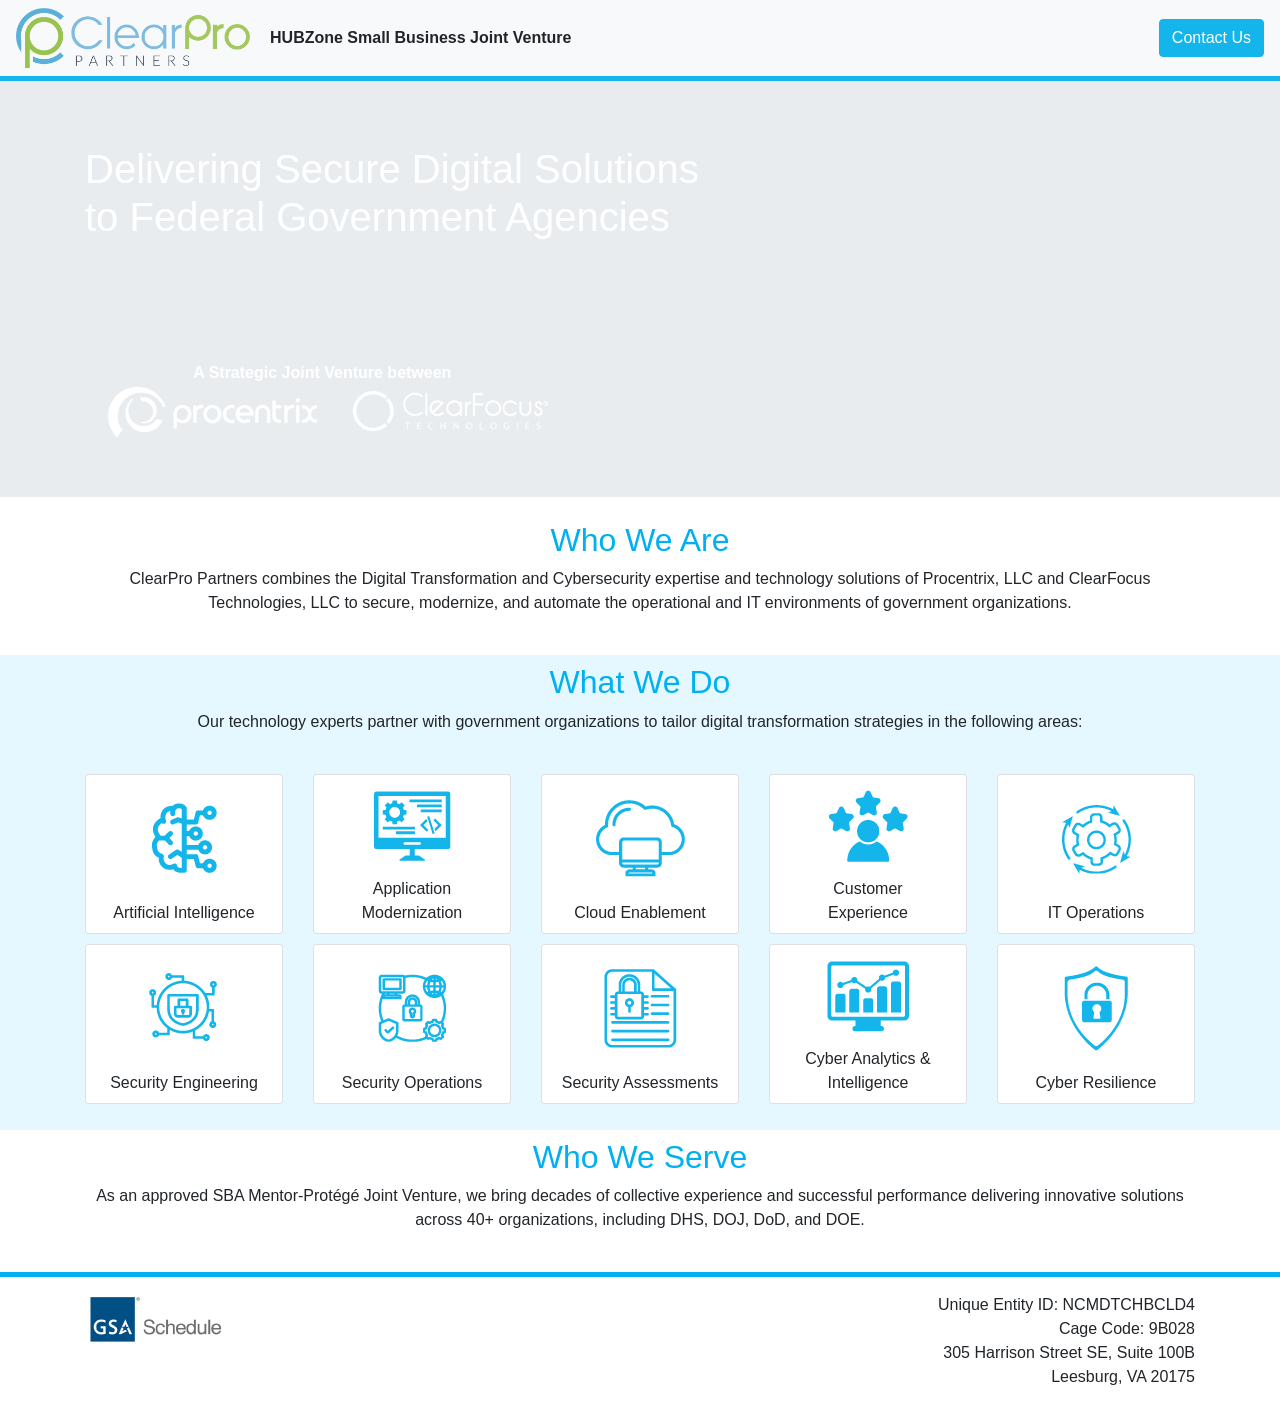
==== index.html @ 9f39771e "Rename index.html.html to index.html" ====
<!DOCTYPE html>
<!-- saved from url=(0033)https://www.clearpropartners.com/ -->
<html lang="en"><head><meta http-equiv="Content-Type" content="text/html; charset=UTF-8">
    
    <meta http-equiv="X-UA-Compatible" content="IE=edge">
    <meta name="viewport" content="width=device-width, initial-scale=1">
    <title>ClearPro Partners</title>
    <!-- Bootstrap -->
    <link href="./ClearPro Partners_files/bootstrap-4.4.1.css" rel="stylesheet">
	  <link rel="icon" type="image/x-icon" href="https://www.clearpropartners.com/images/favicon.ico">
	  <style>
		  .card {min-height:160px;padding-bottom:.5em}
		  .card img {width:100px;margin:auto}
	  </style>

  </head>
  <body>
    <nav class="navbar navbar-expand-lg navbar-light bg-light" style="border-bottom:5px solid #13b5ea">
     <img src="./ClearPro Partners_files/Logo-ClearPro-Color.png" style="height:60px;margin-right:20px" title="ClearPro Partners" alt="ClearPro Partners">
      <button class="navbar-toggler" type="button" data-toggle="collapse" data-target="#navbarSupportedContent" aria-controls="navbarSupportedContent" aria-expanded="false" aria-label="Toggle navigation"> <span class="navbar-toggler-icon"></span> </button>
      <div class="collapse navbar-collapse" id="navbarSupportedContent">
        <ul class="navbar-nav mr-auto">
          <li class="nav-item active"> <strong>HUBZone Small Business Joint Venture</strong></li>
       
        </ul>
<a href="mailto:info@clearpropartners.com" class="btn btn-info" title="Contact Us">Contact Us</a>
      </div>
    </nav>
    <header>
      <div class="jumbotron" style="padding-bottom:0px;">
        <div class="container">
          <div class="row">
			  
            <div class="col">
              <h1 class="text-left" style="color:#FFFFFF">Delivering Secure Digital Solutions<br>to Federal Government Agencies</h1>
              
				<div style="height:100px"></div>			
				
			  <div style="text-align:center;width:fit-content;padding:.75em;margin-bottom:1em">
				  <p class="text-center" style="color:#FFFFFF;font-weight: bold">A Strategic Joint Venture between<br><a href="https://www.procentrix.com/" target="_blank"><img src="./ClearPro Partners_files/pcxlogowhite.png" style="margin-right:2em;margin-bottom:1em" title="Procentrix LLC" alt="Procentrix LLC"></a>    <a href="https://clearfocustech.com/" target="_blank"><img src="./ClearPro Partners_files/Clearfocus-logo-h-WHITE.png" style="height:40px;margin-bottom:1em" title="ClearFocus Technologies" alt="ClearFocus Technologies"></a> </p> </div>       
            </div>
			  
			  
          </div>
        </div>
      </div>
    </header>
	  <section>
	       <div class="container">
        <div class="row">
	 <div class="col-lg-12 mb-4 mt-2 text-center">
		    <h2 style="color:#00b0f0">Who We Are</h2>
		    <p>ClearPro Partners combines the Digital Transformation and Cybersecurity expertise and technology solutions of Procentrix, LLC and ClearFocus Technologies, LLC to secure, modernize, and automate the operational and IT environments of government organizations.</p>
			</div>
			   </div></div>
	  </section>
    <section style="background-color:#e6f8ff;padding-bottom:1em">
      <div class="container">
        <div class="row">
          <div class="col-lg-12 mb-4 mt-2 text-center">
         
			  
	        <h2 style="color:#00b0f0">What We Do</h2>
		    <p>Our technology experts partner with government organizations to tailor digital transformation strategies in the following areas:</p>
          </div>
        </div>
      </div>
           <div class="container">

        <div class="row">
      
			<div class="col text-center">
				<div class="card">
        <img alt="Artificial Intelligence" src="./ClearPro Partners_files/ai.png" style="width:100px" data-holder-rendered="true" title="Artificial Intelligence">Artificial Intelligence
			  </div>
			</div>
			
       <div class="col text-center">
	   	 <div class="card">
         <img alt="Application Modernization" src="./ClearPro Partners_files/appmod.png" data-holder-rendered="true" title="Application Modernization">           Application <br>Modernization		   </div>
          </div>
        <div class="col text-center">
		  <div class="card">
          <img alt="Cloud Enablement" src="./ClearPro Partners_files/cloud.png" data-holder-rendered="true" title="Cloud Enablement">            Cloud Enablement			</div></div>
   <div class="col text-center">
	     	 <div class="card"><img alt="Customer Experience" src="./ClearPro Partners_files/cx.png" data-holder-rendered="true" title="Customer Experience">          Customer<br> Experience	   </div>
	   </div>
     <div class="col text-center">
	 	<div class="card">
        <img alt="IT Operations" src="./ClearPro Partners_files/itops.png" data-holder-rendered="true" title="IT Operations">          IT Operations		 </div> 
	 	</div>
	    </div>
		    <div class="row">
			<div class="col text-center">
              	 <div class="card">
					<img alt="Security Engineering" src="./ClearPro Partners_files/securityeng.png" data-holder-rendered="true" title="Security Engineering">            Security Engineering
				</div></div>
			          <div class="col text-center">
						    	 <div class="card">
            <img alt="Security Operations" src="./ClearPro Partners_files/securityops.png" data-holder-rendered="true" title="Security Operations">            Security Operations
						  </div></div>
			          <div class="col text-center">
						    	 <div class="card">
            <img alt="Security Assessments" src="./ClearPro Partners_files/securityassess.png" data-holder-rendered="true" title="Security Assessments">            Security Assessments
						  </div></div>
			          <div class="col text-center">
						    	 <div class="card">
            <img alt="Cyber Analytics &amp; Intelligence" src="./ClearPro Partners_files/cyberanalytics.png" data-holder-rendered="true" title="Cyber Analytics &amp; Intelligence">            Cyber Analytics &amp; Intelligence
						  </div></div>
			     <div class="col text-center">
					   	 <div class="card">
            <img alt="Cyber Resilience" src="./ClearPro Partners_files/cyberresilience.png" data-holder-rendered="true" title="Cyber Resilience">            Cyber Resilience
					 </div></div>
        </div>
      
        
      </div>
	  </section>
	  <section>
      
   <div class="container">
        <div class="row">
          <div class="col-lg-12 mb-4 mt-2 text-center">
		    <h2 style="color:#00b0f0">Who We Serve</h2>
			  <p>As an approved SBA Mentor-Protégé Joint Venture, we bring decades of collective experience and successful performance delivering innovative solutions across 40+ organizations, including DHS, DOJ, DoD, and DOE.</p>
	      </div>
        </div>
      </div> 
          
    </section>
    
  <footer class="text-left" style="border-top:5px solid #00b0f0">
      <div class="container">
        <div class="row">
			<div class="col"><a title="GSA Contract Schedule" href="https://www.gsaadvantage.gov/ref_text/47QTCA24D0038/0YZH1P.3UPTWD_47QTCA24D0038_CLEARPROPARTNERS.PDF" target="_blank"><img src="./ClearPro Partners_files/gsa.png" title="GSA Contract Schedule" alt="GSA Contract Schedule"></a></div>
          <div class="col text-right">
            <p>Unique Entity ID: NCMDTCHBCLD4<br>
Cage Code: 9B028<br>
305 Harrison Street SE, Suite 100B<br>
Leesburg, VA 20175<br></p>
          </div>
        </div>
      </div>
    </footer>
    <!-- jQuery (necessary for Bootstrap's JavaScript plugins) --> 
    <script src="./ClearPro Partners_files/jquery-3.4.1.min.js.download"></script> 
    <!-- Include all compiled plugins (below), or include individual files as needed --> 
    <script src="./ClearPro Partners_files/popper.min.js.download"></script> 
    <script src="./ClearPro Partners_files/bootstrap-4.4.1.js.download"></script>
  
</body></html>
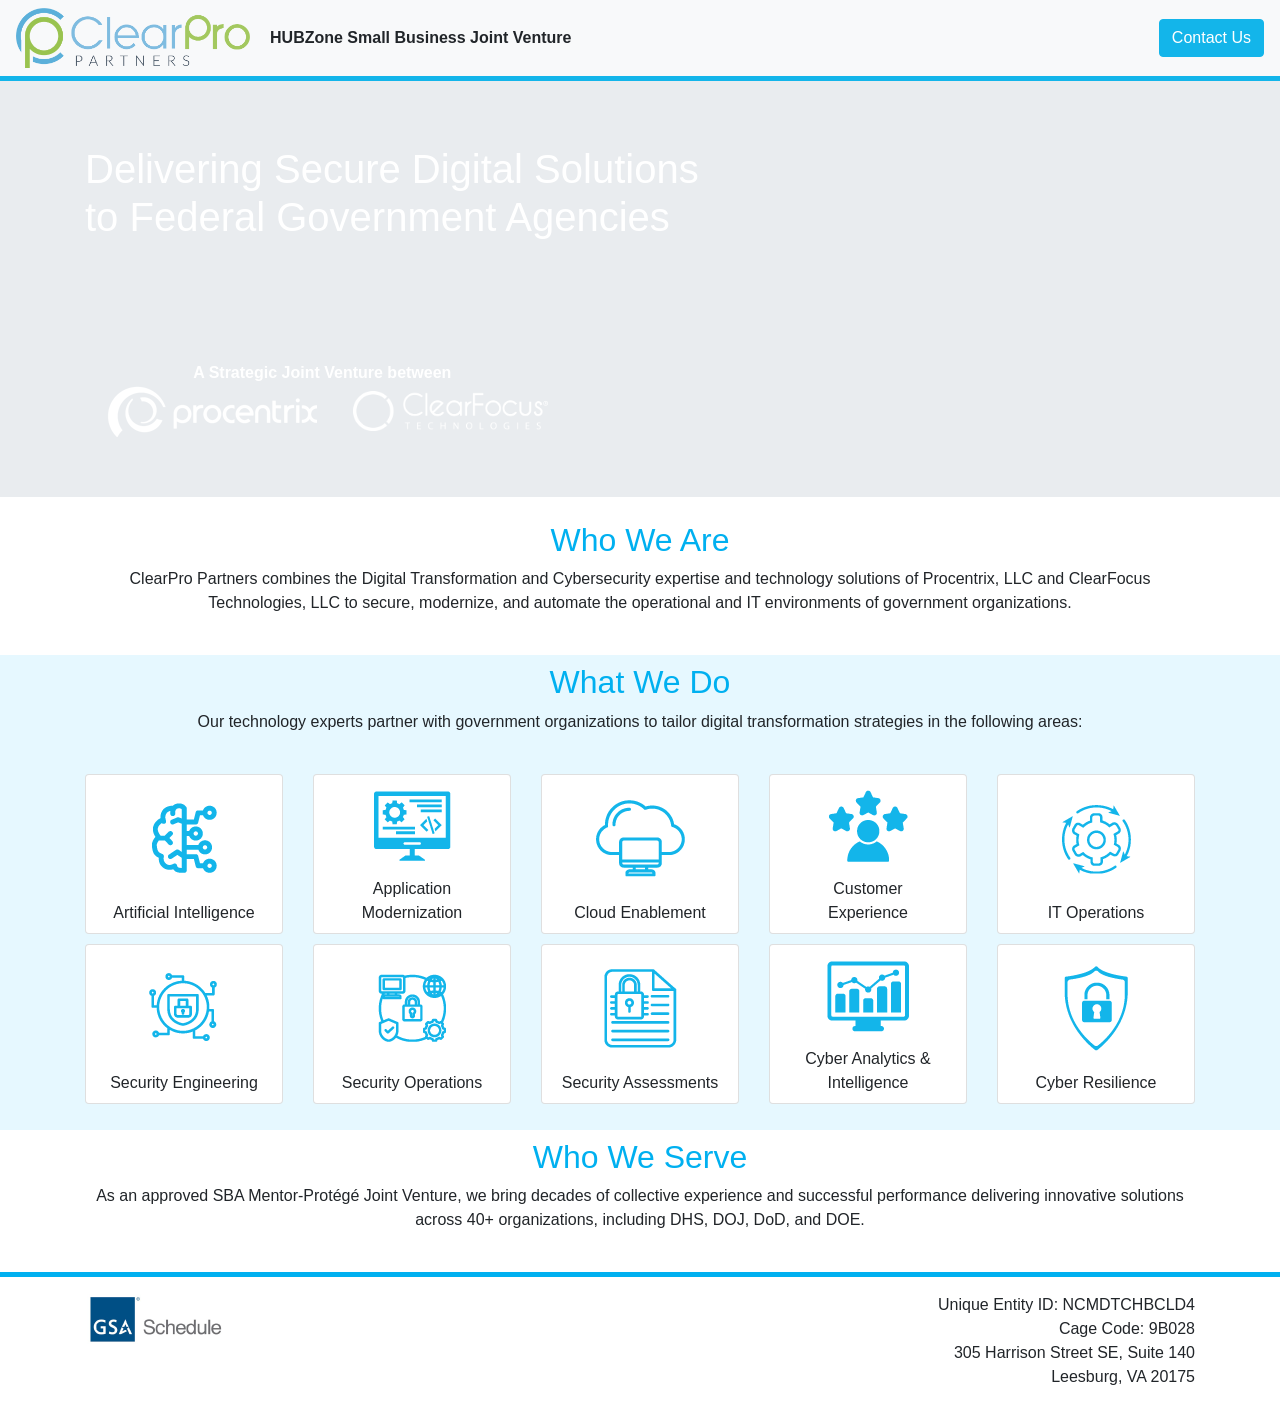
==== commit 2d8fae72: "Update address suite number in index.html" ====
--- a/index.html
+++ b/index.html
@@ -136,7 +136,7 @@
           <div class="col text-right">
             <p>Unique Entity ID: NCMDTCHBCLD4<br>
 Cage Code: 9B028<br>
-305 Harrison Street SE, Suite 100B<br>
+305 Harrison Street SE, Suite 140<br>
 Leesburg, VA 20175<br></p>
           </div>
         </div>
